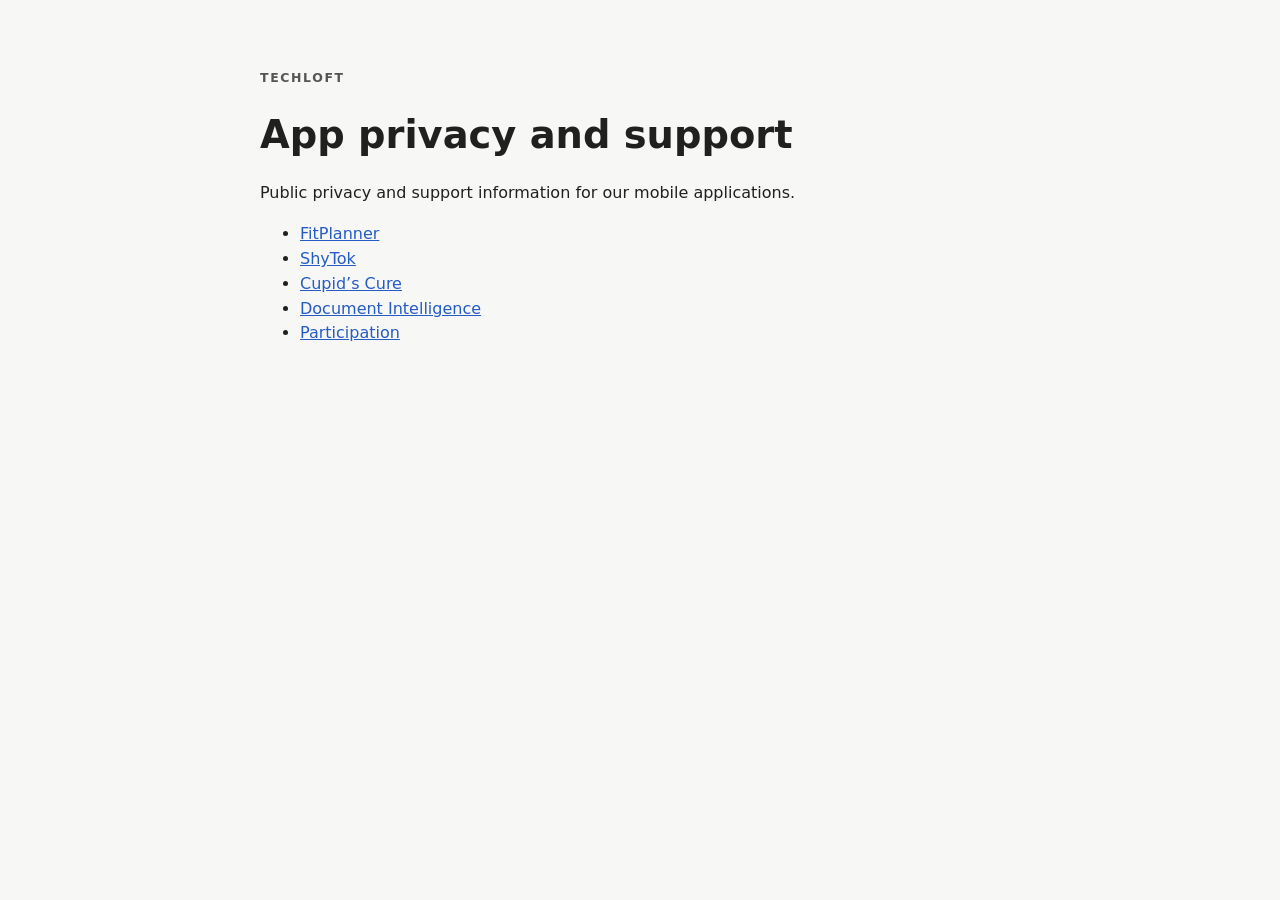
==== index.html @ b1ac8f18 "Publish app privacy and support pages" ====
<!doctype html><html lang="en"><head><meta charset="utf-8"><meta name="viewport" content="width=device-width, initial-scale=1"><title>Techloft App Support</title><link rel="stylesheet" href="style.css"></head><body><main><p class="eyebrow">TECHLOFT</p><h1>App privacy and support</h1><p>Public privacy and support information for our mobile applications.</p><ul><li><a href="fitplanner/">FitPlanner</a></li><li><a href="shytok/">ShyTok</a></li><li><a href="cupids-cure/">Cupid’s Cure</a></li><li><a href="document-intelligence/">Document Intelligence</a></li><li><a href="participation/">Participation</a></li></ul></main></body></html>
---- style.css ----
:root{color-scheme:light dark;font-family:ui-sans-serif,system-ui,sans-serif;line-height:1.55}body{margin:0;background:#f7f7f5;color:#20201e}main{max-width:760px;margin:0 auto;padding:56px 24px 80px}h1{line-height:1.1;font-size:2.4rem}h2{margin-top:2.3rem}a{color:#245bc5}.eyebrow{font-size:.78rem;font-weight:700;letter-spacing:.13em;color:#555}nav{margin:1.5rem 0;padding:1rem;background:#fff;border-radius:8px}footer{margin-top:3rem;font-size:.9rem;color:#555}@media (prefers-color-scheme:dark){body{background:#171716;color:#eeeeea}nav{background:#282826}.eyebrow,footer{color:#bbb}}
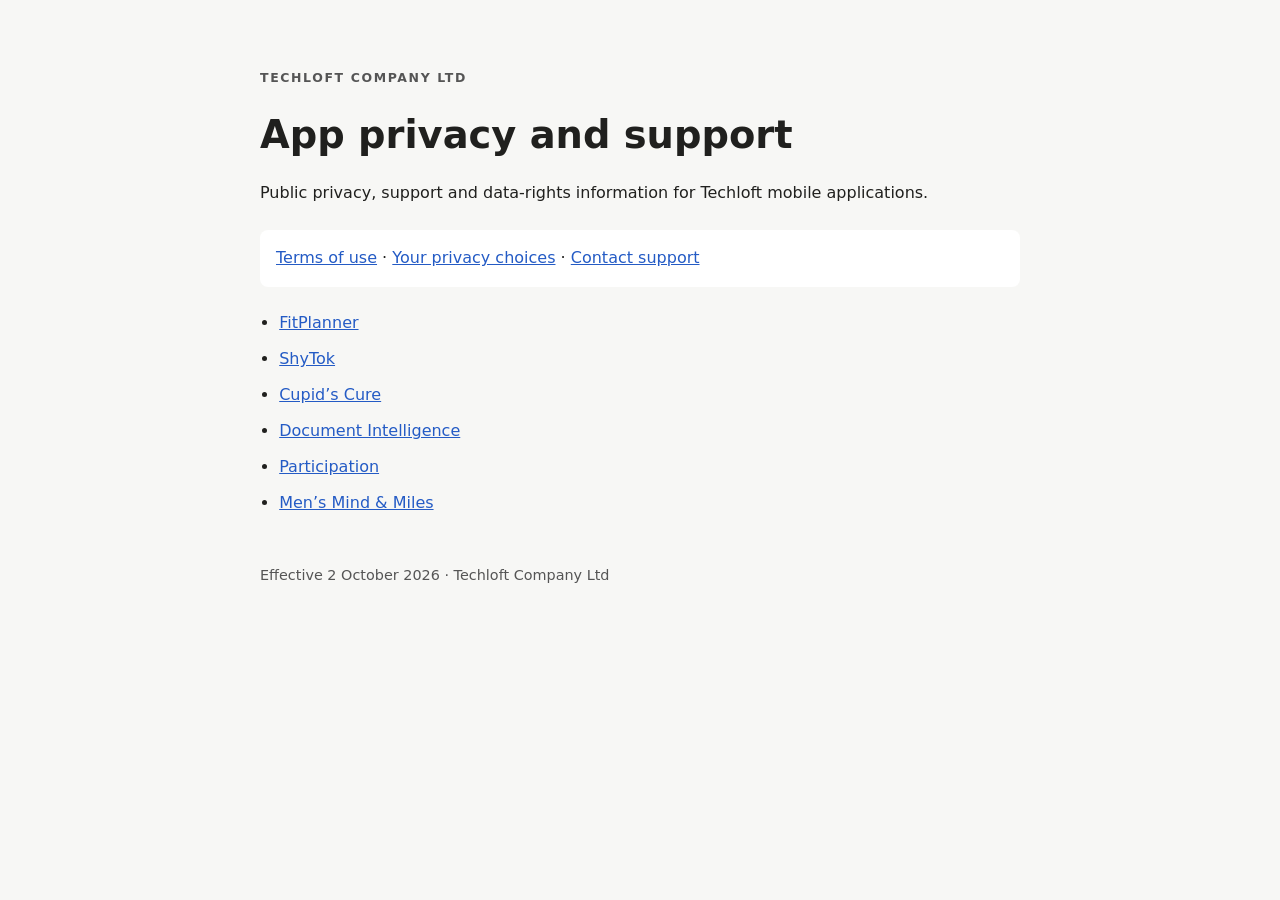
==== commit 2cc53206: "docs: publish unified app privacy and support pages" ====
--- a/index.html
+++ b/index.html
@@ -1 +1,3 @@
-<!doctype html><html lang="en"><head><meta charset="utf-8"><meta name="viewport" content="width=device-width, initial-scale=1"><title>Techloft App Support</title><link rel="stylesheet" href="style.css"></head><body><main><p class="eyebrow">TECHLOFT</p><h1>App privacy and support</h1><p>Public privacy and support information for our mobile applications.</p><ul><li><a href="fitplanner/">FitPlanner</a></li><li><a href="shytok/">ShyTok</a></li><li><a href="cupids-cure/">Cupid’s Cure</a></li><li><a href="document-intelligence/">Document Intelligence</a></li><li><a href="participation/">Participation</a></li></ul></main></body></html>
+<!doctype html>
+<html lang="en"><head><meta charset="utf-8"><meta name="viewport" content="width=device-width, initial-scale=1"><title>Techloft App Support</title><link rel="stylesheet" href="style.css"></head>
+<body><main><p class="eyebrow">TECHLOFT COMPANY LTD</p><h1>App privacy and support</h1><p>Public privacy, support and data-rights information for Techloft mobile applications.</p><nav><a href="terms.html">Terms of use</a> · <a href="privacy-choices.html">Your privacy choices</a> · <a href="support.html">Contact support</a></nav><ul class="app-list"><li><a href="fitplanner/">FitPlanner</a></li><li><a href="shytok/">ShyTok</a></li><li><a href="cupids-cure/">Cupid’s Cure</a></li><li><a href="document-intelligence/">Document Intelligence</a></li><li><a href="participation/">Participation</a></li><li><a href="mens-mind-miles/">Men’s Mind &amp; Miles</a></li></ul><footer>Effective 2 October 2026 · Techloft Company Ltd</footer></main></body></html>
--- a/style.css
+++ b/style.css
@@ -1 +1,2 @@
 :root{color-scheme:light dark;font-family:ui-sans-serif,system-ui,sans-serif;line-height:1.55}body{margin:0;background:#f7f7f5;color:#20201e}main{max-width:760px;margin:0 auto;padding:56px 24px 80px}h1{line-height:1.1;font-size:2.4rem}h2{margin-top:2.3rem}a{color:#245bc5}.eyebrow{font-size:.78rem;font-weight:700;letter-spacing:.13em;color:#555}nav{margin:1.5rem 0;padding:1rem;background:#fff;border-radius:8px}footer{margin-top:3rem;font-size:.9rem;color:#555}@media (prefers-color-scheme:dark){body{background:#171716;color:#eeeeea}nav{background:#282826}.eyebrow,footer{color:#bbb}}
+.app-list{padding-left:1.2rem}.app-list li{margin:.7rem 0}nav a{white-space:nowrap}
